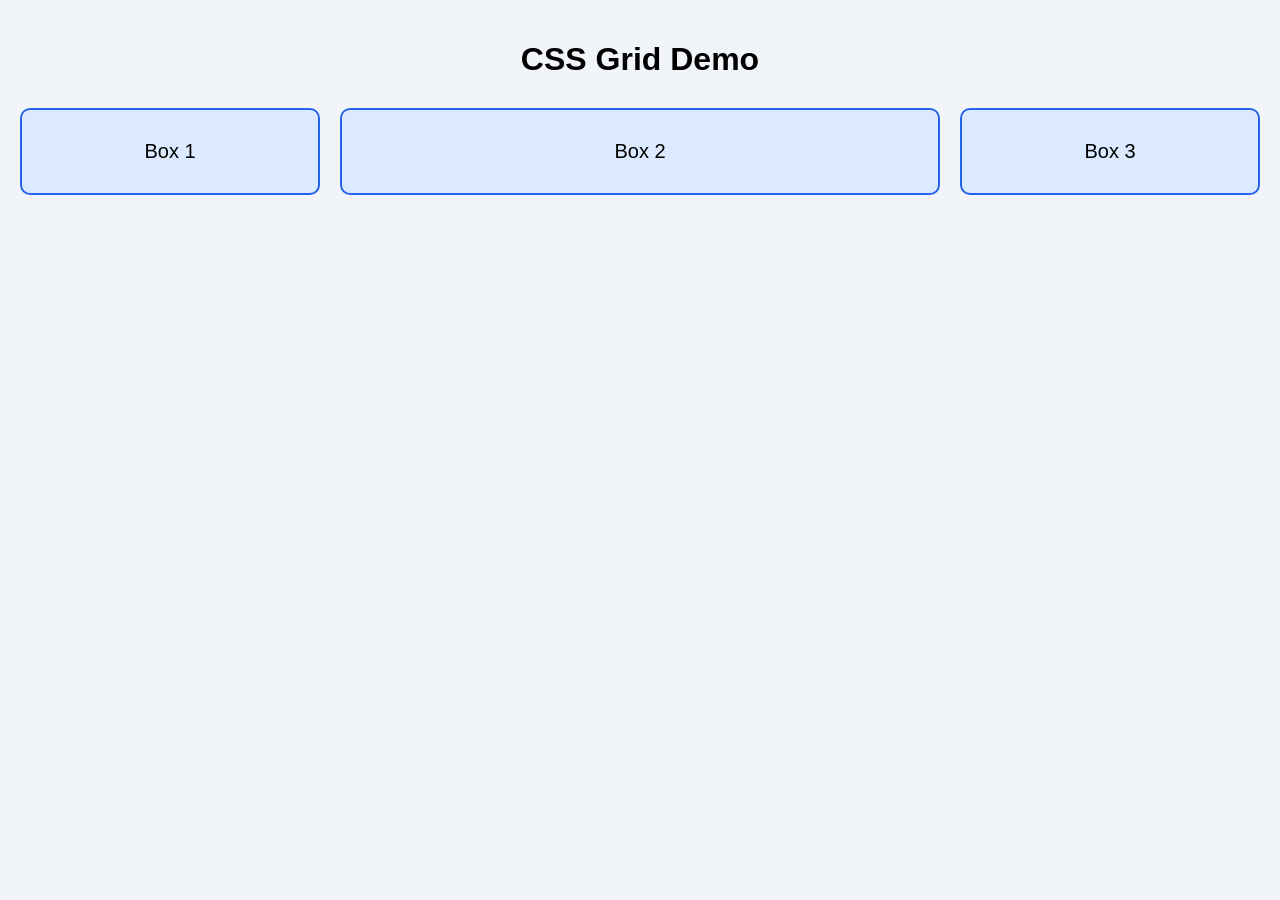
==== Week8/index.html @ 3e32bd78 "Week8: Create basic CSS grid layout" ====
<!DOCTYPE html>
<html lang="en">
<head>
    <meta charset="UTF-8">
    <meta name="viewport" content="width=device-width, initial-scale=1.0">
    <title>Week 8 - CSS Grid Dashboard</title>

    <style>
        * {
            box-sizing: border-box;
        }

        body {
            margin: 0;
            padding: 20px;
            font-family: Arial, sans-serif;
            background-color: #f1f5f9;
        }

        h1 {
            text-align: center;
        }

        .grid-demo {
            display: grid;
            grid-template-columns: 1fr 2fr 1fr;
            gap: 20px;
            margin-top: 30px;
        }

        .box {
            padding: 30px;
            background-color: #dbeafe;
            border: 2px solid #2563eb;
            border-radius: 10px;
            text-align: center;
            font-size: 20px;
        }
    </style>
</head>

<body>

    <h1>CSS Grid Demo</h1>

    <div class="grid-demo">
        <div class="box">Box 1</div>
        <div class="box">Box 2</div>
        <div class="box">Box 3</div>
    </div>

</body>
</html>
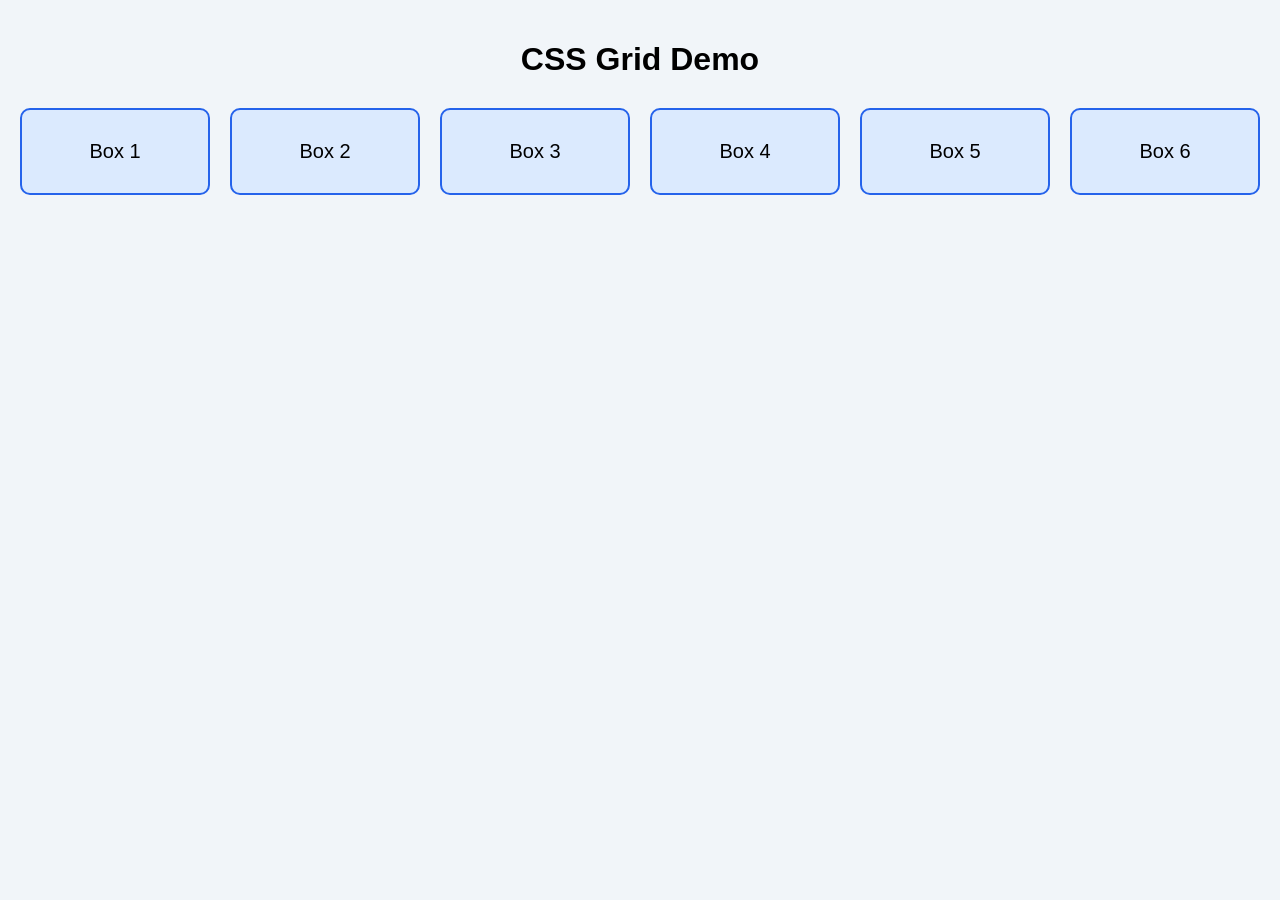
==== commit d841bc22: "Week8: Add responsive auto-fit grid" ====
--- a/Week8/index.html
+++ b/Week8/index.html
@@ -22,10 +22,10 @@
         }
 
         .grid-demo {
-            display: grid;
-            grid-template-columns: 1fr 2fr 1fr;
-            gap: 20px;
-            margin-top: 30px;
+        display: grid;
+         grid-template-columns: repeat(auto-fit, minmax(150px, 1fr));
+        gap: 20px;
+        margin-top: 30px;
         }
 
         .box {
@@ -43,11 +43,14 @@
 
     <h1>CSS Grid Demo</h1>
 
-    <div class="grid-demo">
-        <div class="box">Box 1</div>
-        <div class="box">Box 2</div>
-        <div class="box">Box 3</div>
-    </div>
+   <div class="grid-demo">
+    <div class="box">Box 1</div>
+    <div class="box">Box 2</div>
+    <div class="box">Box 3</div>
+    <div class="box">Box 4</div>
+    <div class="box">Box 5</div>
+    <div class="box">Box 6</div>
+</div>
 
 </body>
 </html>
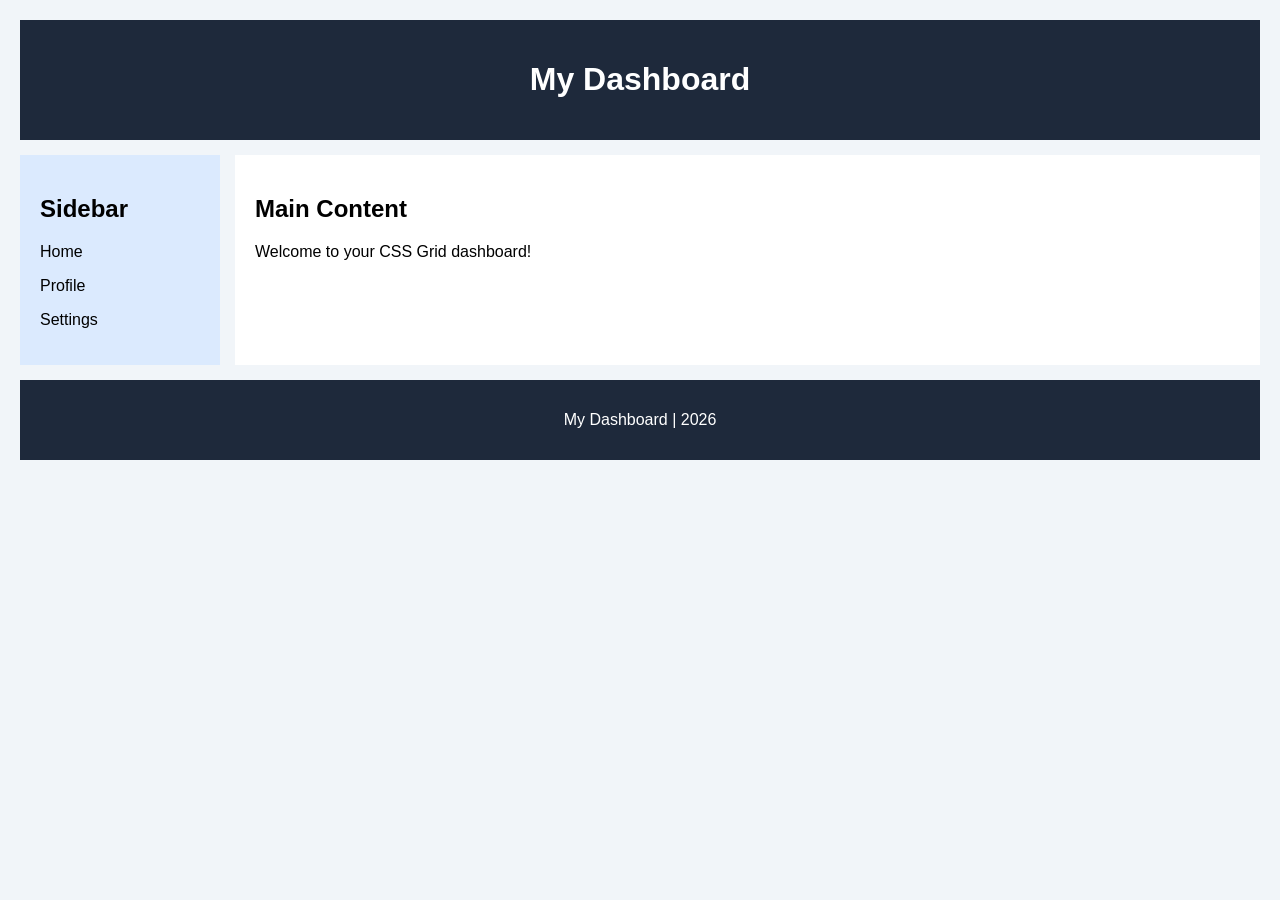
==== commit 6d3430f7: "Week8: Create dashboard using grid areas" ====
--- a/Week8/index.html
+++ b/Week8/index.html
@@ -36,21 +36,70 @@
             text-align: center;
             font-size: 20px;
         }
+
+        .dashboard {
+    display: grid;
+    grid-template-columns: 200px 1fr;
+    grid-template-areas:
+        "head head"
+        "side main"
+        "foot foot";
+    gap: 15px;
+}
+
+.head {
+    grid-area: head;
+    background-color: #1e293b;
+    color: white;
+    padding: 20px;
+}
+
+.side {
+    grid-area: side;
+    background-color: #dbeafe;
+    padding: 20px;
+}
+
+.main {
+    grid-area: main;
+    background-color: white;
+    padding: 20px;
+}
+
+.foot {
+    grid-area: foot;
+    background-color: #1e293b;
+    color: white;
+    padding: 15px;
+    text-align: center;
+}
     </style>
 </head>
 
 <body>
 
-    <h1>CSS Grid Demo</h1>
+    <div class="dashboard">
 
-   <div class="grid-demo">
-    <div class="box">Box 1</div>
-    <div class="box">Box 2</div>
-    <div class="box">Box 3</div>
-    <div class="box">Box 4</div>
-    <div class="box">Box 5</div>
-    <div class="box">Box 6</div>
+    <header class="head">
+        <h1>My Dashboard</h1>
+    </header>
+
+    <aside class="side">
+        <h2>Sidebar</h2>
+        <p>Home</p>
+        <p>Profile</p>
+        <p>Settings</p>
+    </aside>
+
+    <main class="main">
+        <h2>Main Content</h2>
+        <p>Welcome to your CSS Grid dashboard!</p>
+    </main>
+
+    <footer class="foot">
+        <p>My Dashboard | 2026</p>
+    </footer>
+
 </div>
-
 </body>
 </html>
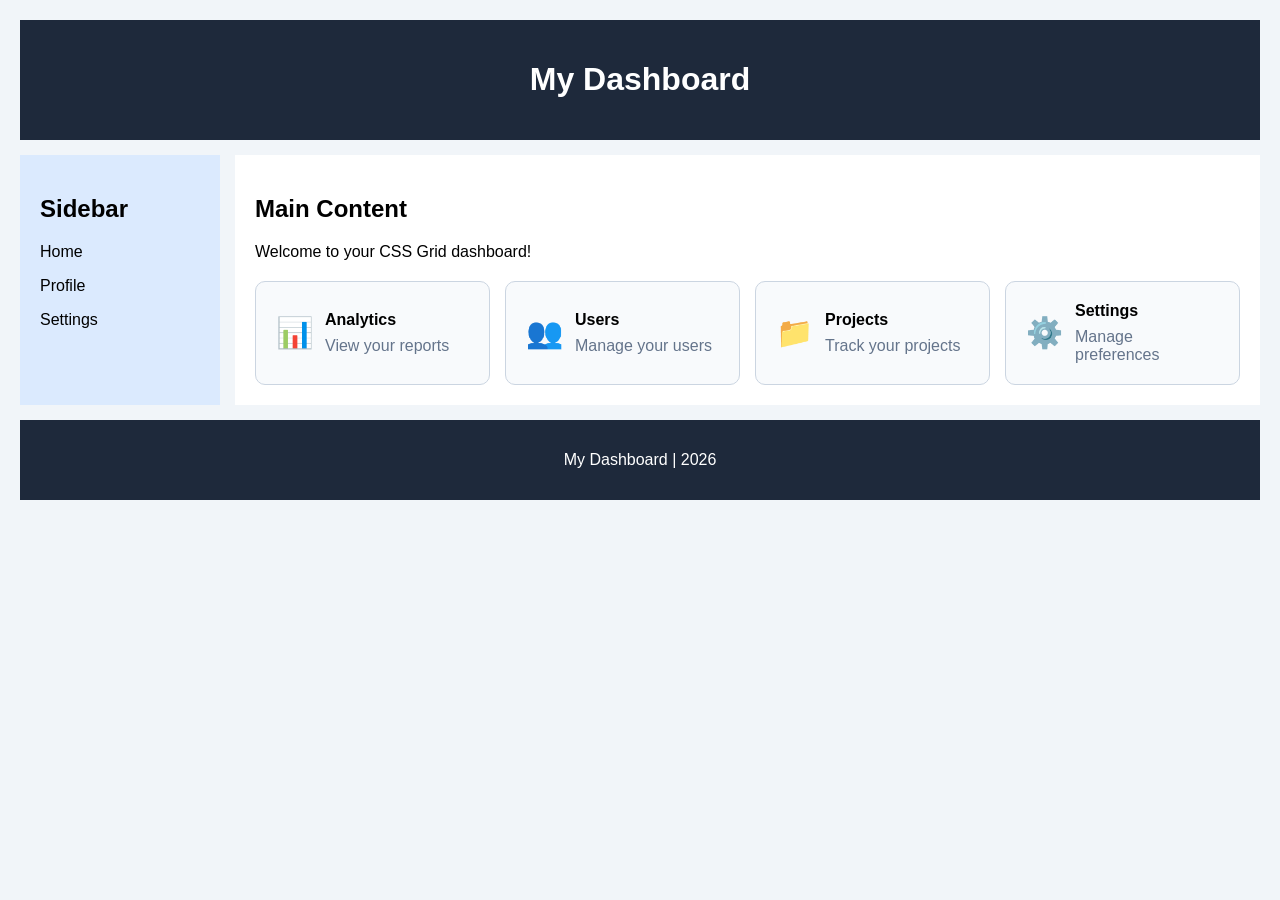
==== commit c7d7dcaa: "Week8: Add flexbox dashboard cards" ====
--- a/Week8/index.html
+++ b/Week8/index.html
@@ -73,6 +73,37 @@
     padding: 15px;
     text-align: center;
 }
+
+.dashboard-cards {
+    display: grid;
+    grid-template-columns: repeat(auto-fit, minmax(150px, 1fr));
+    gap: 15px;
+    margin-top: 20px;
+}
+
+.dashboard-card {
+    display: flex;
+    align-items: center;
+    gap: 12px;
+    padding: 20px;
+    border: 1px solid #cbd5e1;
+    border-radius: 10px;
+    background-color: #f8fafc;
+}
+
+.card-icon {
+    font-size: 30px;
+}
+
+.card-text h3 {
+    margin: 0 0 8px;
+    font-size: 16px;
+}
+
+.card-text p {
+    margin: 0;
+    color: #64748b;
+}
     </style>
 </head>
 
@@ -93,7 +124,43 @@
 
     <main class="main">
         <h2>Main Content</h2>
-        <p>Welcome to your CSS Grid dashboard!</p>
+<p>Welcome to your CSS Grid dashboard!</p>
+
+<div class="dashboard-cards">
+
+    <div class="dashboard-card">
+        <span class="card-icon">📊</span>
+        <div class="card-text">
+            <h3>Analytics</h3>
+            <p>View your reports</p>
+        </div>
+    </div>
+
+    <div class="dashboard-card">
+        <span class="card-icon">👥</span>
+        <div class="card-text">
+            <h3>Users</h3>
+            <p>Manage your users</p>
+        </div>
+    </div>
+
+    <div class="dashboard-card">
+        <span class="card-icon">📁</span>
+        <div class="card-text">
+            <h3>Projects</h3>
+            <p>Track your projects</p>
+        </div>
+    </div>
+
+    <div class="dashboard-card">
+        <span class="card-icon">⚙️</span>
+        <div class="card-text">
+            <h3>Settings</h3>
+            <p>Manage preferences</p>
+        </div>
+    </div>
+
+</div>
     </main>
 
     <footer class="foot">
